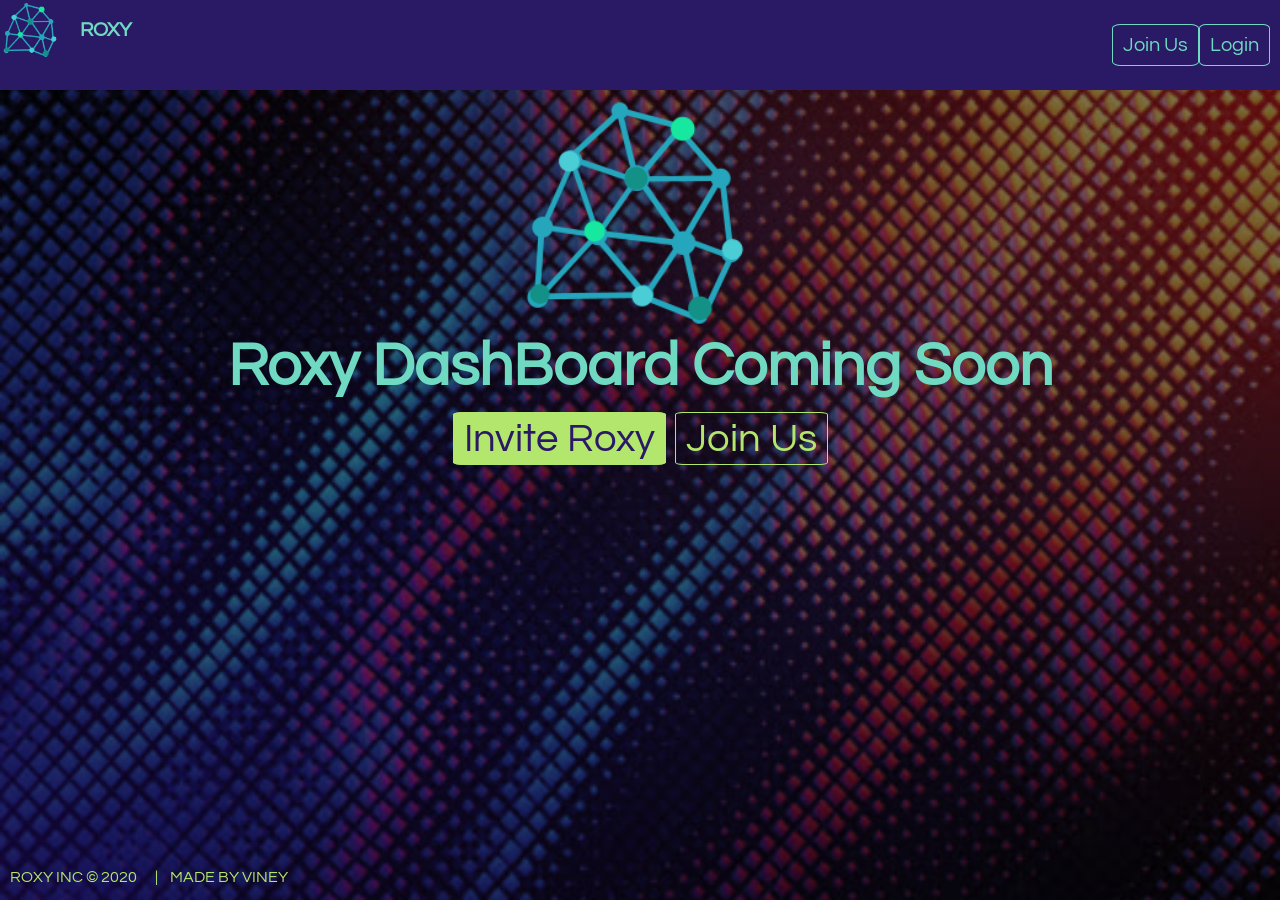
==== index.html @ 4beec8c6 "First Commit" ====
<!DOCTYPE html>
<html>
<head>
    <meta charset="UTF-8">
    <meta name="viewport" content="width=device-width, initial-scale=1.0">
    <meta http-equiv="X-UA-Compatible"  content="ie=edge">
    <title>Roxy</title>
    <link rel = "stylesheet" href = "asset/css/main.css" type="text/css">
    <link rel = "icon" href = "asset/images/roxy.png">
    <style>
        header {
            background-image: linear-gradient(rgba(0,0,0,0.5), rgba(0,0,0,0.5)), url("asset/images/back.jpg");
            height: 100vh;
            width: auto;
            background-size: cover;
            background-position: center;
            background-attachment:fixed;
        }
    </style>
</head>
<body>
    <header>
        <nav>
            <div class = "row">
                <div class = line></div>
                <div class = line></div>
                <div class = line></div>
            </div>
            <div class = "logo">
                <img src = "asset/images/roxy.png">
            </div>
            <ul class="logo-nav">
                <li><a href = "https://lotusbot.tk"><b>ROXY</b></a></li>
            </ul>
            <ul class = "nav-bar">
                <li class = "right"><a href = "#">Join Us</a></li>
                <li class = "right1"><a href = "#">Login</a></li>
            </ul>
        </nav>
        <div class = "content">
            <img src = "asset/images/roxy.png" >
            <h1> Roxy DashBoard Coming Soon</h1>
            <div class = "button">
                    <a href="https://discord.com/oauth2/authorize?client_id=747508486627393717&permissions=1611525366&scope=bot" class = "btn btn1">Invite Roxy</a>
                    <a href="https://discord.com/invite/jv9kDvB" class = "btn btn2">Join Us</a>
            </div>
        </div>
        <div class = "foot">
            ROXY INC © 2020 &nbsp;&nbsp;&nbsp;&nbsp;&nbsp;| &nbsp;&nbsp;&nbsp;MADE BY VINEY 
        </div>
    </header>
</body>
</html>
---- asset/css/main.css ----
@import url('https://fonts.googleapis.com/css2?family=Questrial&display=swap');
* {
    margin: 0;
    padding: 0;
    box-sizing: border-box;
}
body{
    font-family: 'Questrial','sans-serif';
}

nav{
    height: 10vh;
    background-color: #2a1964;
}
.nav-bar {
    display: flex;
    float: right;
    list-style: none;
    justify-content: space-around;
    height: 100%;
    padding: 10px;
    align-items: center;   
}
.nav-bar li {
    margin: 10;
}
.nav-bar li.left {
    float: left;
    padding: 10px;
}
.nav-bar li.right a{
    float: right;
    padding: 10px;
    border: solid 1px #6fd9c2;
    border-radius: 10%;

}

.nav-bar li.right1 a{
    float: right;
    padding: 10px;
    border: solid 1px #6fd9c2;
    border-radius: 10%;
}
.nav-bar li a{
    color: #6fd9c2;
    text-decoration: none;
    font-size: 20px;
}
.nav-bar li.right:hover{
    background-color: #6fd9c2;
    color: transparent;
    border-radius: 10%;
    transition: all 0.3s ease-in;
}
.nav-bar li.right1 a:hover{
    color: #2a1964;
}
.nav-bar li.right1:hover{
    background-color: #6fd9c2;
    color: transparent;
    border-radius: 10%;
    transition: all 0.3s ease-in;
}
.nav-bar li.right a:hover{
    color: #2a1964;
}
.logo img{
    float: left;
    width: 60px;
    height: auto;
}
.logo-nav{
    float: left;
    display: flex;
    list-style: none;
    justify-content: left;
    align-items: left;
}
.logo-nav li a{
    float: left;
    padding: 10px;
    margin: 10px;
    color: #6fd9c2;
    font-size: 20px;
    text-decoration: none;
}
.content img {
    display: block;
    margin: auto;
    width: 20%;
    padding-right: 10px ;
}
.content h1{
    color: #6fd9c2;
    text-align: center;
    font-size: 60px;
}
.button {
    text-align: center;
    font-size: 40px;
    margin-top: 20px;
}
.btn1 {
    border: 1px solid  #b3e66c;
    padding: 5px 10px;
    background-color:  #b3e66c;
    color:  #2a1964;
    text-decoration: none;
    border-radius: 5%;
    transition: all 0.4s ease-out;
}
.btn2 {
    border: 1px solid #b3e66c;
    padding: 5px 10px;
    color:  #b3e66c;
    text-decoration: none;
    border-radius: 5%;
    transition: all 0.4s ease-out;
}
.btn1:hover {
    border: 25px solid transparent;
    background-color: #2a1964;
    color:  #b3e66c;
    font-size: 50px;
    transition: all 0.4s ease-in;
}
.btn2:hover{
    border: 25px solid #b3e66c;
    background-color:  #b3e66c;
    color: #2a1964;
    font-size: 50px;
    transition: all 0.4s ease-in;
}
.foot {
    position: absolute;
    bottom: 5px;
    color: #b3e66c;
    padding: 10px;
}
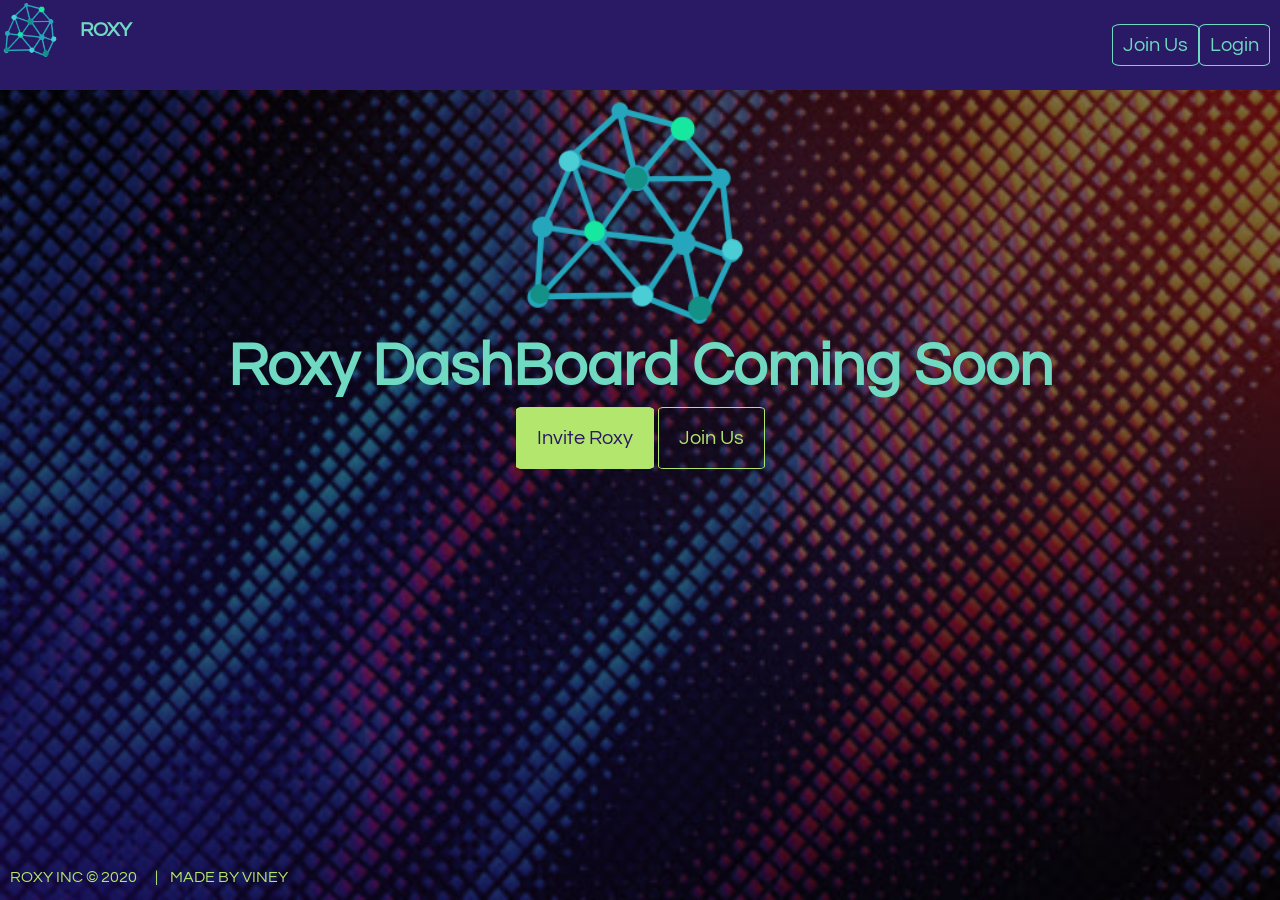
==== commit 4f2a77f9: "Font Fixed" ====
--- a/index.html
+++ b/index.html
@@ -1,4 +1,4 @@
-<!DOCTYPE html>
+﻿<!DOCTYPE html>
 <html>
 <head>
     <meta charset="UTF-8">
@@ -33,8 +33,8 @@
                 <li><a href = "https://lotusbot.tk"><b>ROXY</b></a></li>
             </ul>
             <ul class = "nav-bar">
-                <li class = "right"><a href = "#">Join Us</a></li>
-                <li class = "right1"><a href = "#">Login</a></li>
+                <li class = "right"><a href = "https://discord.com/invite/jv9kDvB">Join Us</a></li>
+                <li class = "right1"><a href = "https://lotusbot.tk/login">Login</a></li>
             </ul>
         </nav>
         <div class = "content">
@@ -50,4 +50,5 @@
         </div>
     </header>
 </body>
+
 </html>
--- a/asset/css/main.css
+++ b/asset/css/main.css
@@ -98,7 +98,8 @@
 }
 .button {
     text-align: center;
-    font-size: 40px;
+    font-size: 20px;
+    padding: 10px;
     margin-top: 20px;
 }
 .btn1 {
@@ -109,6 +110,9 @@
     text-decoration: none;
     border-radius: 5%;
     transition: all 0.4s ease-out;
+}
+.button a {
+    padding: 20px;
 }
 .btn2 {
     border: 1px solid #b3e66c;
